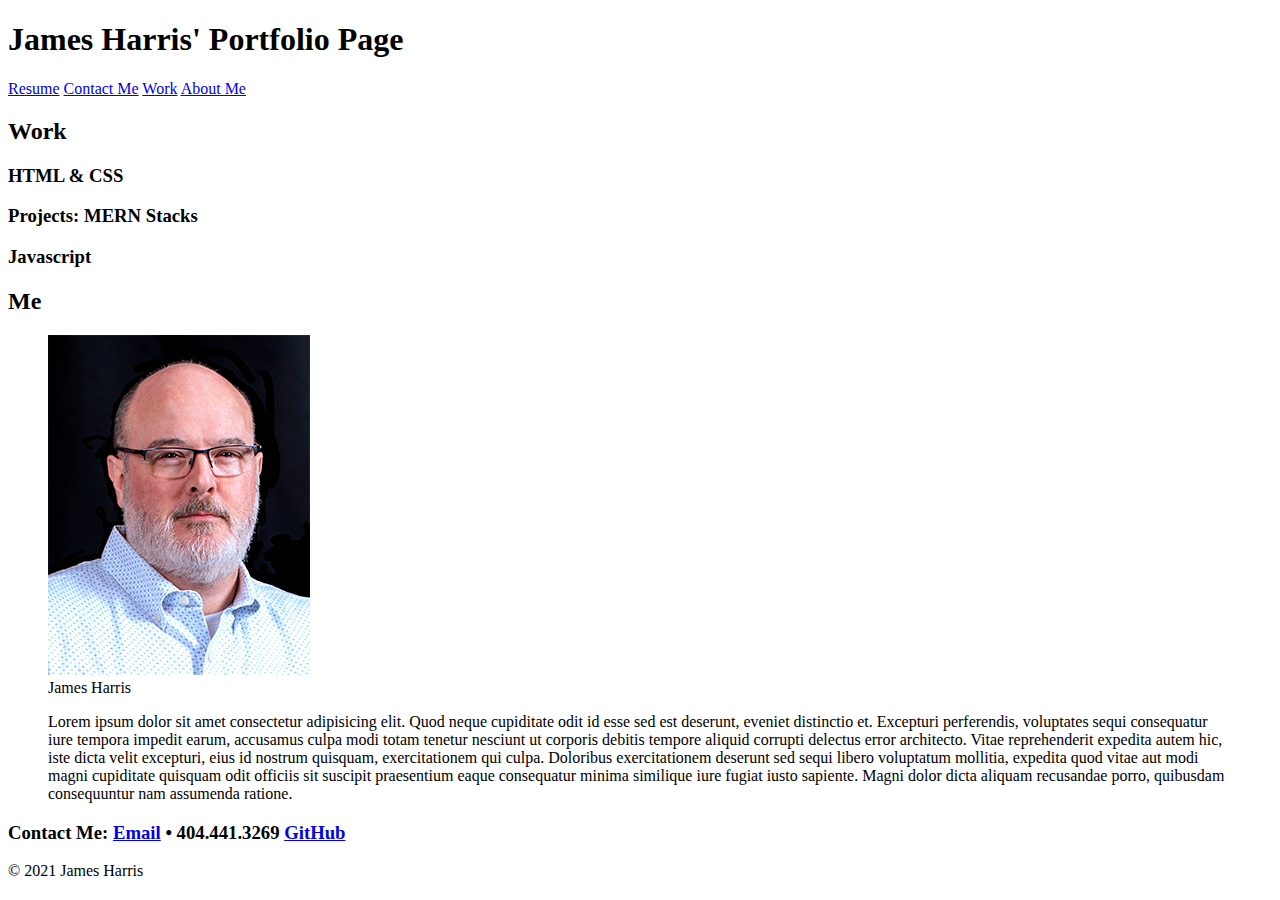
==== index.html @ 3a35663b "Created a new repo due to problem with original" ====
<!DOCTYPE html>

<html>

<head>
    <!-- Required meta tags -->
    <meta charset="utf-8">
    <meta http-equiv="X-UA-Compatible" content="IE=edge">

    <!-- Bootstrap -->

    <link href="https://cdn.jsdelivr.net/npm/bootstrap@5.0.0-beta2/dist/css/bootstrap.min.css" rel="stylesheet"
        integrity="sha384-BmbxuPwQa2lc/FVzBcNJ7UAyJxM6wuqIj61tLrc4wSX0szH/Ev+nYRRuWlolflfl" crossorigin="anonymous">

    <title>James' Portfolio Page</title>
    <meta name="description" content="">
    <meta name="viewport" content="width=device-width, initial-scale=1">
    <link rel="stylesheet" href="./Assets/css/style.css">
</head>
<!-- BEGIN BODY -->

<body>
    <!-- MAIN HEADER START -->
    <header>
        <h1>James Harris' Portfolio Page</h1>
    </header>
    <!-- MAIN HEADER END -->

    <!-- NAVBAR START -->
    <nav>
        <div class="topnav">
            <a href="https://www.linkedin.com/in/artboyatl/">Resume</a>
            <a href="#contact">Contact Me</a>
            <a href="#work">Work</a>
            <a class="active" href="#bio">About Me</a>
        </div>
    </nav>
    <!-- NAVBAR END -->


    <main>
        <h2 id="work">Work</h2>
        <section class="app">
            <div class="html-css">
                <h3>HTML & CSS</h3>
            </div>
        </section>
        <section>
            <div class="mern">
                <h3>Projects: MERN Stacks</h3>
            </div>
        </section>
        <section>
            <div class="javascript">
                <h3>Javascript</h3>
            </div>
        </section>
    </main>

    <aside id="bio" class="wrap">
        <h2>Me</h2>
        <figure>
            <img src="/assets/images/jim_headshot_avatar.jpg" alt="Headshot of James Harris">
            <figcaption>James Harris</figcaption>
            <p> Lorem ipsum dolor sit amet consectetur adipisicing elit.
                Quod neque cupiditate odit id esse sed est
                deserunt, eveniet distinctio et. Excepturi perferendis, voluptates sequi consequatur iure tempora
                impedit
                earum, accusamus culpa modi totam tenetur nesciunt ut corporis debitis tempore aliquid corrupti
                delectus
                error architecto. Vitae reprehenderit expedita autem hic, iste dicta velit excepturi, eius id
                nostrum
                quisquam, exercitationem qui culpa. Doloribus exercitationem deserunt sed sequi libero voluptatum
                mollitia,
                expedita quod vitae aut modi magni cupiditate quisquam odit officiis sit suscipit praesentium eaque
                consequatur minima similique iure fugiat iusto sapiente. Magni dolor dicta aliquam recusandae porro,
                quibusdam consequuntur nam assumenda ratione.
            </p>
        </figure>
    </aside>
    <footer>
        <h3 id="contact">Contact Me: <span><a href="mailto:artboyatl@gmail.com">Email</a> • 404.441.3269 <a
                    href="https://github.com/arcangyl1963/">GitHub</a></span></h3>
        <p>&copy; 2021 James Harris</p>
    </footer>

    <!-- Javascript bundle - Popper & Bootstrap JS -->
    <script src="https://cdn.jsdelivr.net/npm/@popperjs/core@2.6.0/dist/umd/popper.min.js"
        integrity="sha384-KsvD1yqQ1/1+IA7gi3P0tyJcT3vR+NdBTt13hSJ2lnve8agRGXTTyNaBYmCR/Nwi"
        crossorigin="anonymous"></script>
    <script src="https://cdn.jsdelivr.net/npm/bootstrap@5.0.0-beta2/dist/js/bootstrap.min.js"
        integrity="sha384-nsg8ua9HAw1y0W1btsyWgBklPnCUAFLuTMS2G72MMONqmOymq585AcH49TLBQObG"
        crossorigin="anonymous"></script>
    <script src="" async defer></script>
</body>
<!-- END BODY -->

</html>
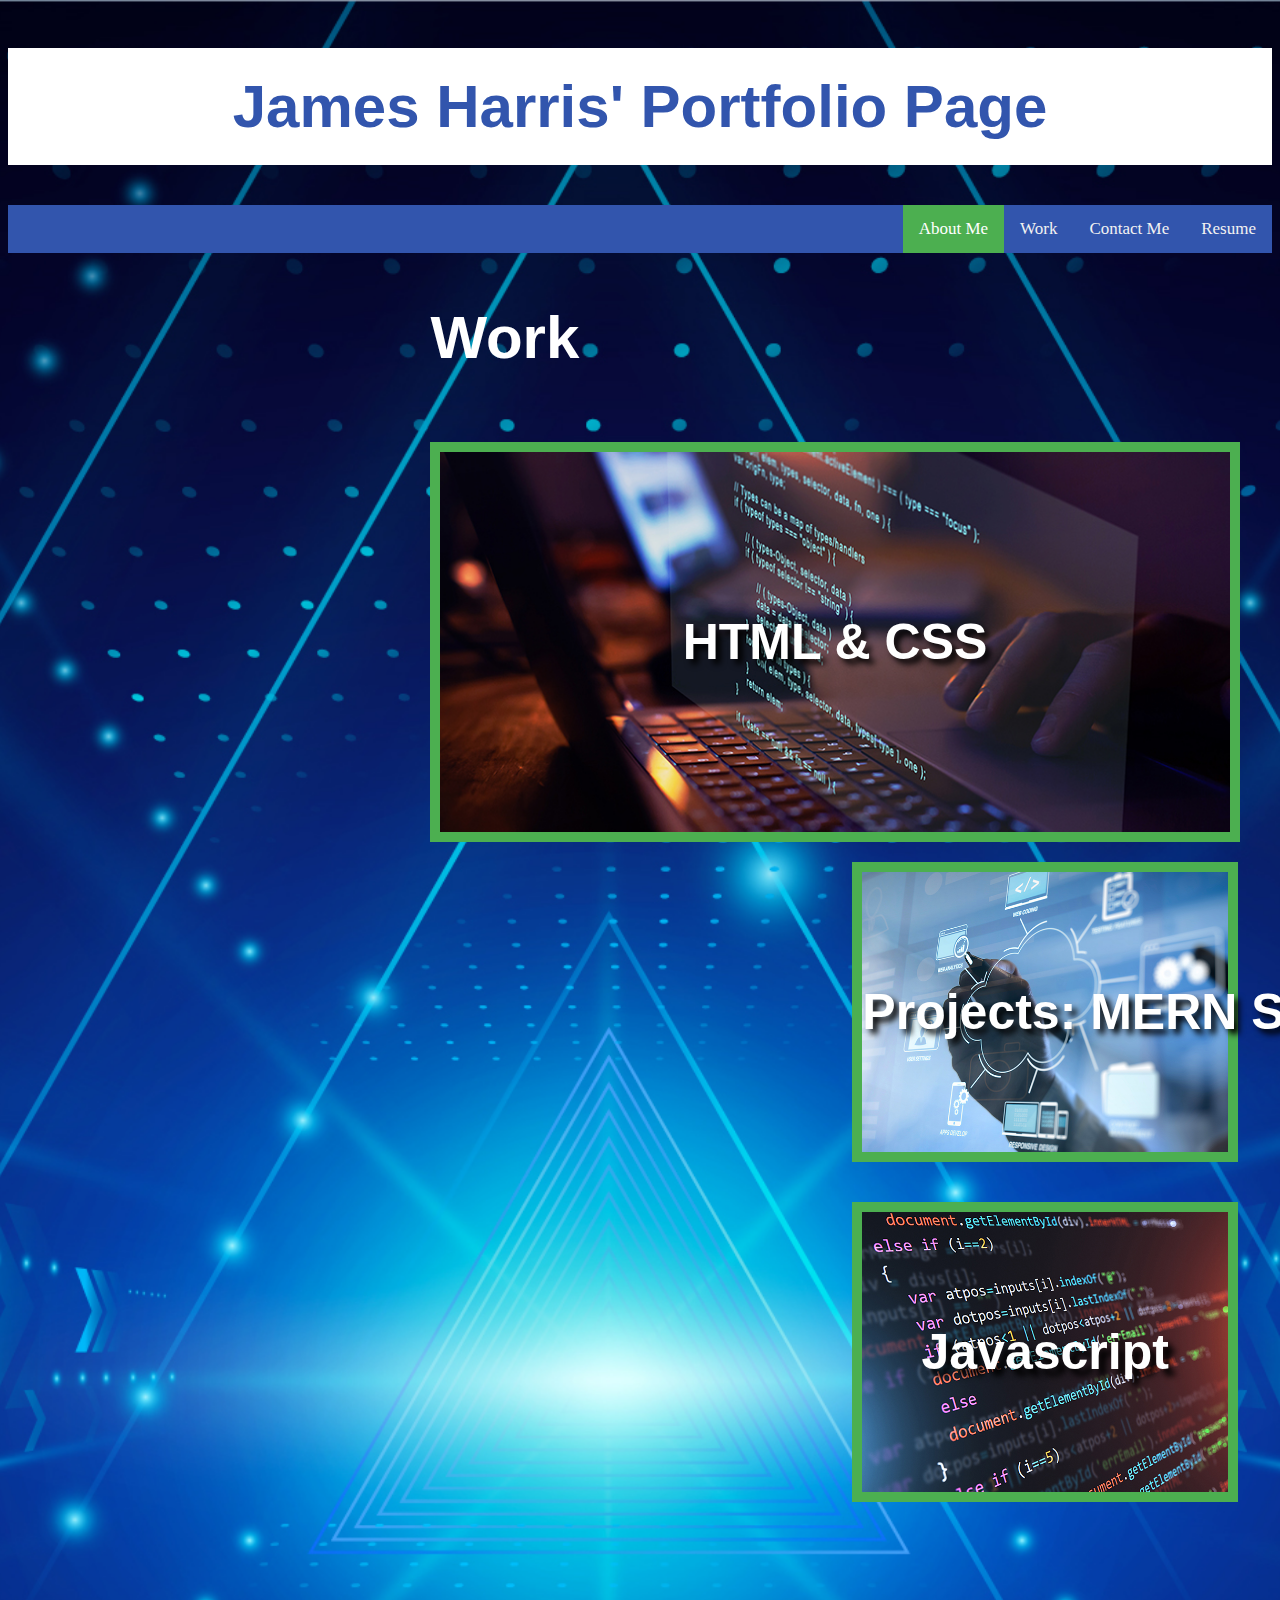
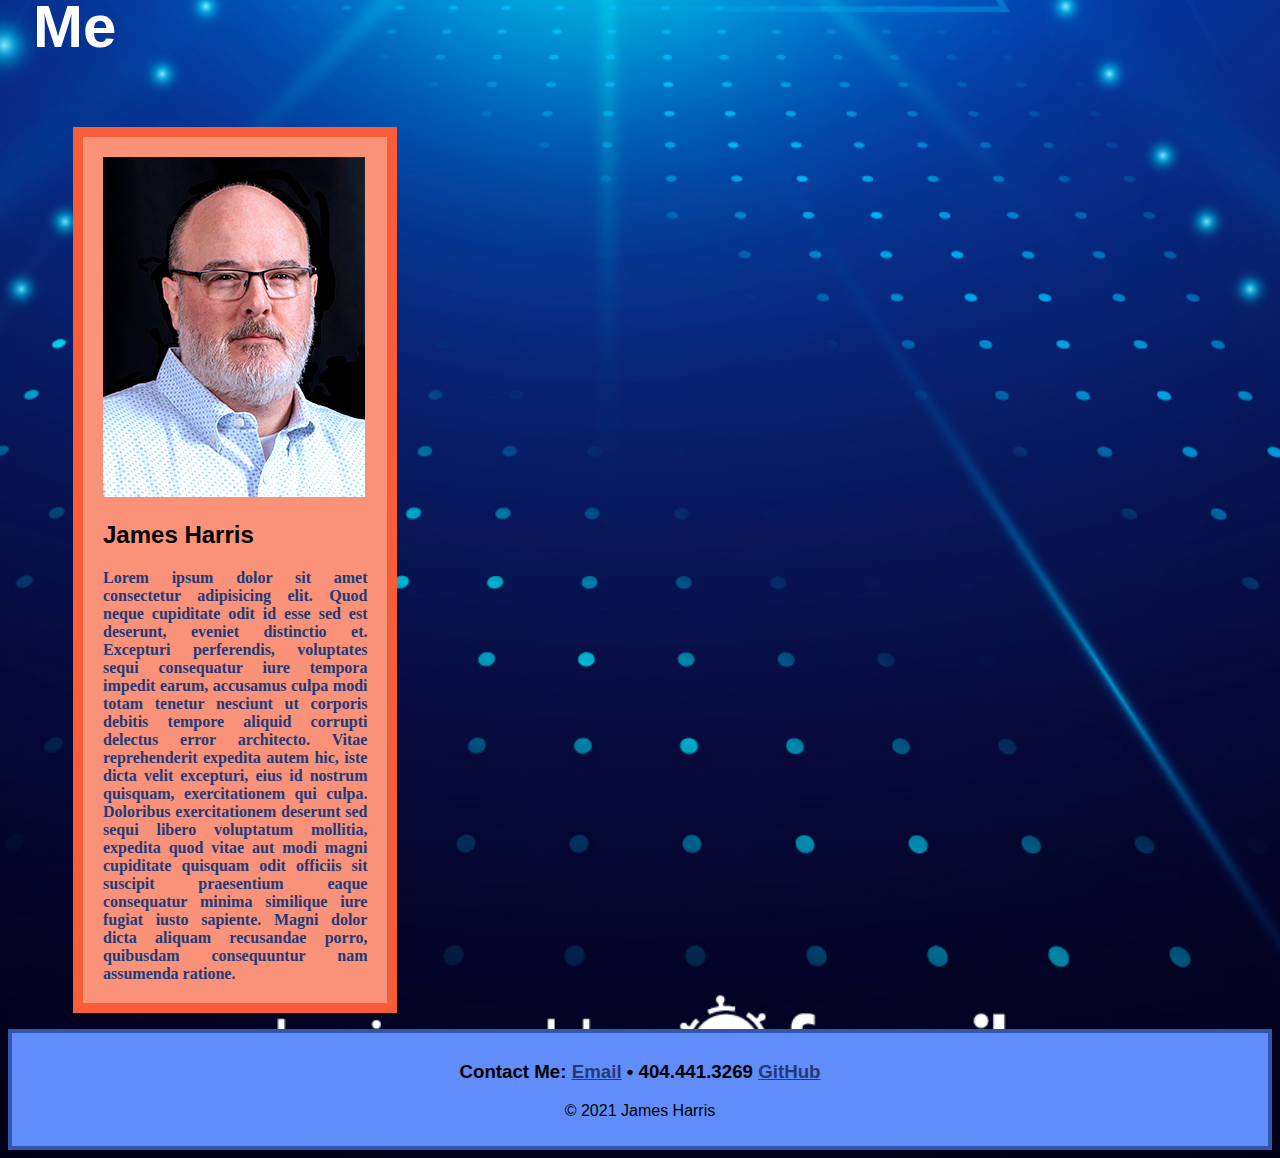
==== commit a9f9e3fc: "Fixed the path to styles.css in index.html" ====
--- a/index.html
+++ b/index.html
@@ -15,7 +15,7 @@
     <title>James' Portfolio Page</title>
     <meta name="description" content="">
     <meta name="viewport" content="width=device-width, initial-scale=1">
-    <link rel="stylesheet" href="./Assets/css/style.css">
+    <link rel="stylesheet" href="./assets/css/style.css">
 </head>
 <!-- BEGIN BODY -->
 
@@ -60,7 +60,7 @@
     <aside id="bio" class="wrap">
         <h2>Me</h2>
         <figure>
-            <img src="/assets/images/jim_headshot_avatar.jpg" alt="Headshot of James Harris">
+            <img src="./assets/images/jim_headshot_avatar.jpg" alt="Headshot of James Harris">
             <figcaption>James Harris</figcaption>
             <p> Lorem ipsum dolor sit amet consectetur adipisicing elit.
                 Quod neque cupiditate odit id esse sed est
--- a/assets/css/style.css
+++ b/assets/css/style.css
@@ -0,0 +1,247 @@
+* {
+    box-sizing: border-box;
+}
+
+/* HEADER STYLES */
+header {
+    display: flex;
+    justify-content: space-between;
+}
+
+header h1{
+    flex: 2 0 auto;
+    font-family: Impact, Haettenschweiler, 'Arial Narrow Bold', sans-serif;
+    font-size: 60px;
+    color: #3255AD;
+    text-align: center;
+    padding: 24px 0 24px 0;
+    background-color: white; 
+    background-size: cover;
+}
+/* NAVBAR STYLES */
+nav {
+    display: flex;
+}
+
+/* Add a blue background color to the top navigation */
+.topnav {
+    flex: 1 0 auto;
+    background-color: #3255AD;
+    overflow: hidden;
+}
+
+/* Style the links inside the navigation bar and float right*/
+.topnav a { 
+  float: right;
+  color: #f2f2f2;
+  text-align: center;
+  padding: 14px 16px;
+  text-decoration: none;
+  font-size: 17px;
+}
+
+/* Change the color of links on hover */
+.topnav a:hover {
+  background-color: #FA927A;
+  color: #3255AD;
+}
+
+/* Add a color to the active/current link */
+.topnav a.active {
+  background-color: #4CAF50;
+  color: white;
+}
+
+/* BODY BACKGROUND IMAGE STYLES */
+body {
+    flex: 1 0 auto;
+    opacity:1;
+	background-image:url(/assets/images/2527107.jpg);
+	background-repeat:no-repeat;
+	background-size: cover;
+    background-position: center;
+}
+
+/* WORK SECTION STYLES */
+main {
+    flex: 1 0 auto;
+    float: right;
+    margin-right: 20px;
+    margin-bottom: 20px;
+    width: 65%;
+    justify-content: space-between;
+    align-items: center;
+}
+
+main h2 {
+    flex: 1 0 auto;
+    font-family: Verdana, Geneva, Tahoma, sans-serif;
+    font-size: 60px;
+    font-weight: bold;
+    color: white;
+}
+
+main section {
+    flex: 1 0 auto;
+    float: right;
+    width: 48.645%;
+    margin: 10px;
+    flex-direction: row;
+    justify-content: space-between;
+}
+
+.app {
+    flex: 1 0 auto;
+    float: right;
+    width: 100%;
+    height: 400px;
+    margin: 10px;
+}
+
+/* BACKGROUND IMAGES AND HEADER STYLES FOR WORK PANELS */
+
+.html-css {
+    display: flex;
+    width: 98.5%;
+    height: 400px;
+    margin: 10px;
+    background-image: url("/assets/images/work_html-css.jpg");
+    background-size: cover;
+    background-position: center;
+    border: solid 10px #4CAF50;
+    align-items: center;
+}
+
+.html-css h3 {
+    flex: 1 0 auto;
+    font-family: Impact, Haettenschweiler, 'Arial Narrow Bold', sans-serif;
+    font-size: 50px;
+    text-shadow: 5px 5px 6px #000;
+    color: white;
+    text-align: center;
+    align-items: center;
+}
+
+.mern {
+    display: flex;
+    width: 96.5%;
+    height: 300px;
+    margin: 10px;
+    background-image: url("/assets/images/work_mernstack.jpg");
+    background-size: cover;
+    background-position: center;
+    border: solid 10px #4CAF50;
+    flex-direction: row;
+    align-items: center;
+}
+
+.mern h3 {
+    flex: 1 0 auto;
+    font-family: Impact, Haettenschweiler, 'Arial Narrow Bold', sans-serif;
+    font-size: 50px;
+    text-shadow: 5px 5px 6px #000;
+    color: white;
+    text-align: center;
+    align-items: center;
+
+}
+
+.javascript {
+    display: flex;
+    width: 96.5%;
+    height: 300px;
+    margin: 10px;
+    background-image: url("/assets/images/work_javascript.jpg");
+    background-size: cover;
+    background-position: center;
+    border: solid 10px #4CAF50;
+    flex-direction: row;
+    align-items: center;
+}
+
+.javascript h3 {
+    flex: 1 0 auto;
+    font-family: Impact, Haettenschweiler, 'Arial Narrow Bold', sans-serif;
+    font-size: 50px;
+    text-shadow: 7px 7px 6px #000;
+    color: white;
+    text-align: center;
+    align-items: center;
+}
+
+/* ASIDE STYLES */
+ .wrap {
+    flex: 1 0 auto;
+    float: left;
+    width: 32%;
+    height: auto;
+    margin-left: 25px;
+    align-items: center;
+}
+
+.wrap h2{
+    flex: 1 0 auto;
+    font-family: Verdana, Geneva, Tahoma, sans-serif;
+    font-size: 60px;
+    font-weight: bold;
+    color: white;
+}
+
+.wrap figure {
+    flex: 1 0 auto ;
+    color: #223a77;
+    font-family: Georgia, 'Times New Roman', Times, serif;
+    font-weight: bold;
+    background: #FA927A;
+    background-size: cover;
+    float: inherit;
+    border: solid 10px #f85d3a;
+}
+
+figcaption {
+    display: flex;
+    margin-left: 20px;
+    font-family: Verdana, Geneva, Tahoma, sans-serif;
+    color: black;
+    font-weight: bold;
+    font-size: 24px;
+}
+
+.wrap img {
+    flex: 1 0 auto;
+    max-width: 100%;
+    margin: 20px;
+    height: fit-content;
+}
+
+.wrap p {
+    flex: 1 0 auto;
+    float: left;
+    margin: 20px;
+    text-align: justify;
+}
+
+/* FOOTER STYLES */
+
+footer {
+    flex: 1 0 auto;
+    background: #618DFA ;
+    border: solid #3255AD 4px;
+    padding: 10px;
+    clear: both;
+    font-family: 'Trebuchet MS', 'Lucida Sans Unicode', 'Lucida Grande', 'Lucida Sans', Arial, sans-serif;
+    text-align: center;
+}
+
+footer a {
+    color: #223a77;
+}
+
+footer a:hover {
+    color: red;
+}
+
+footer p {
+    flex: 1 0 auto;
+    text-align: center;
+}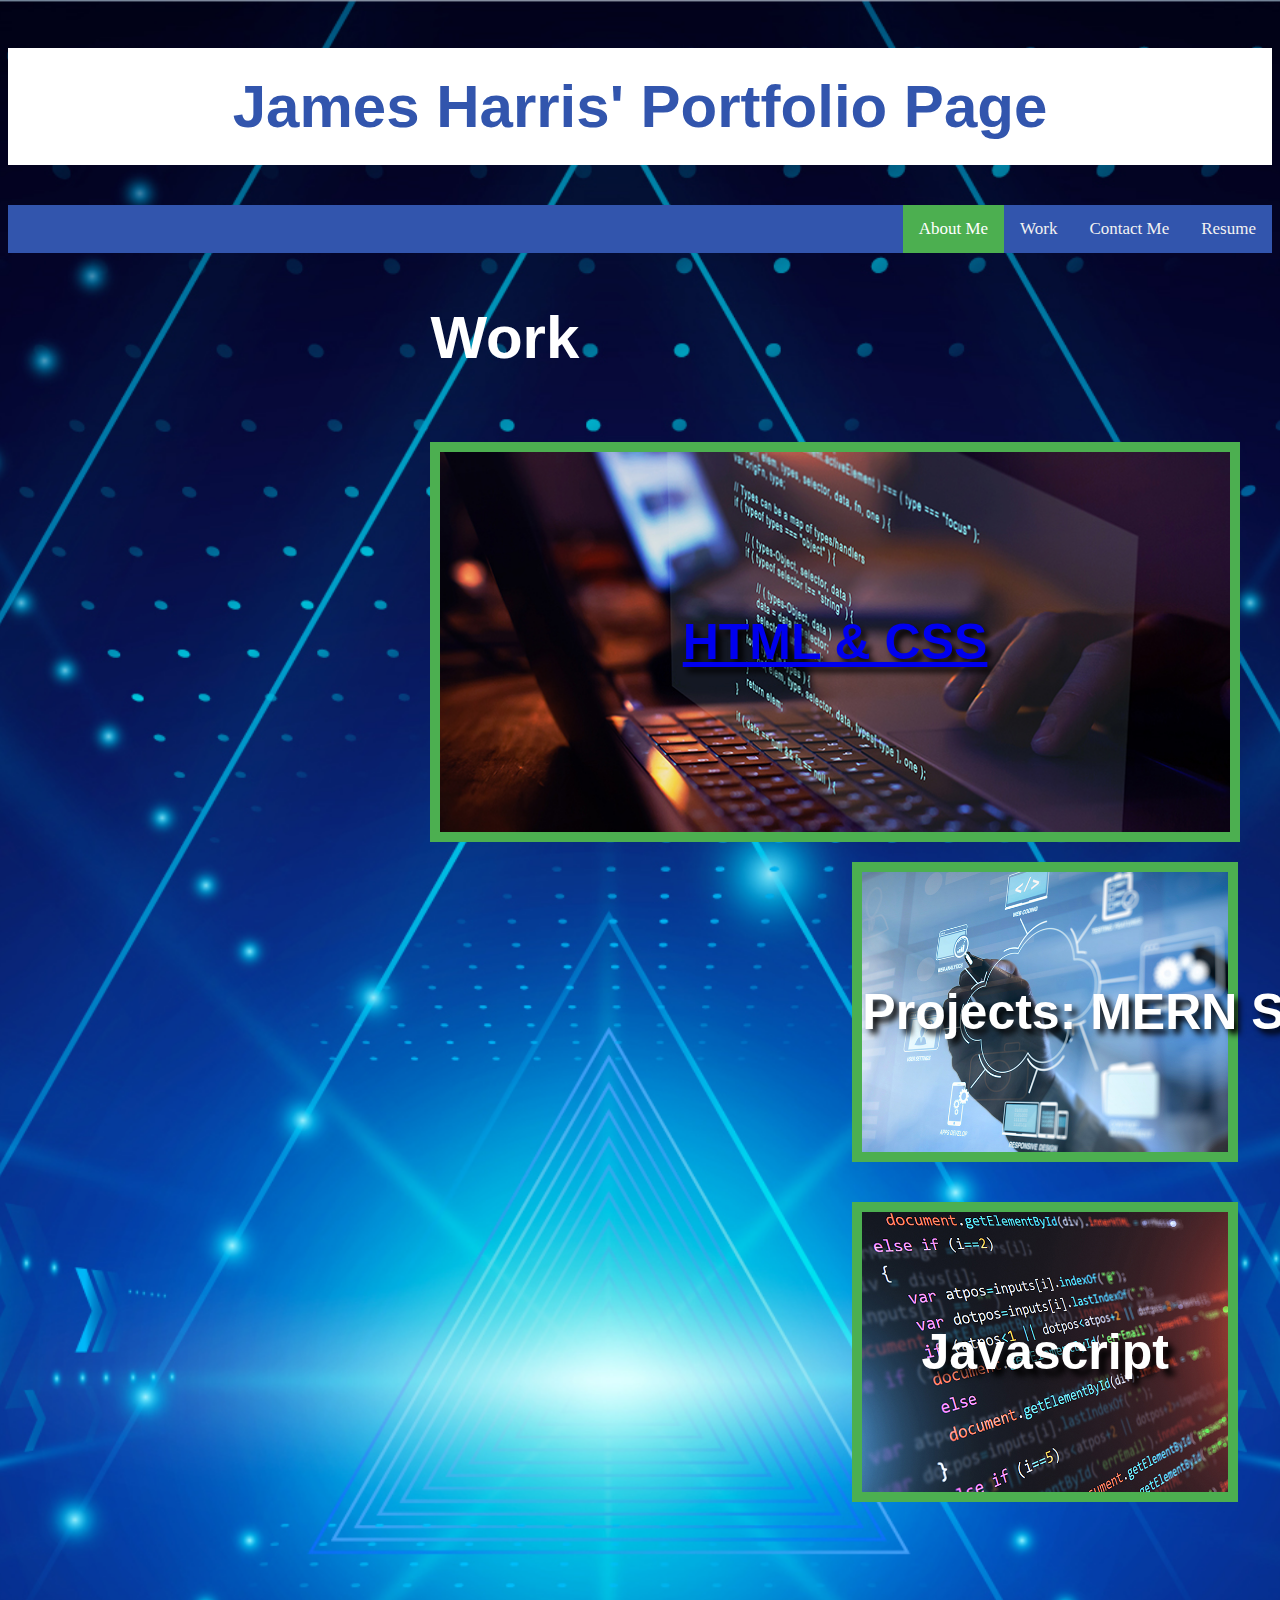
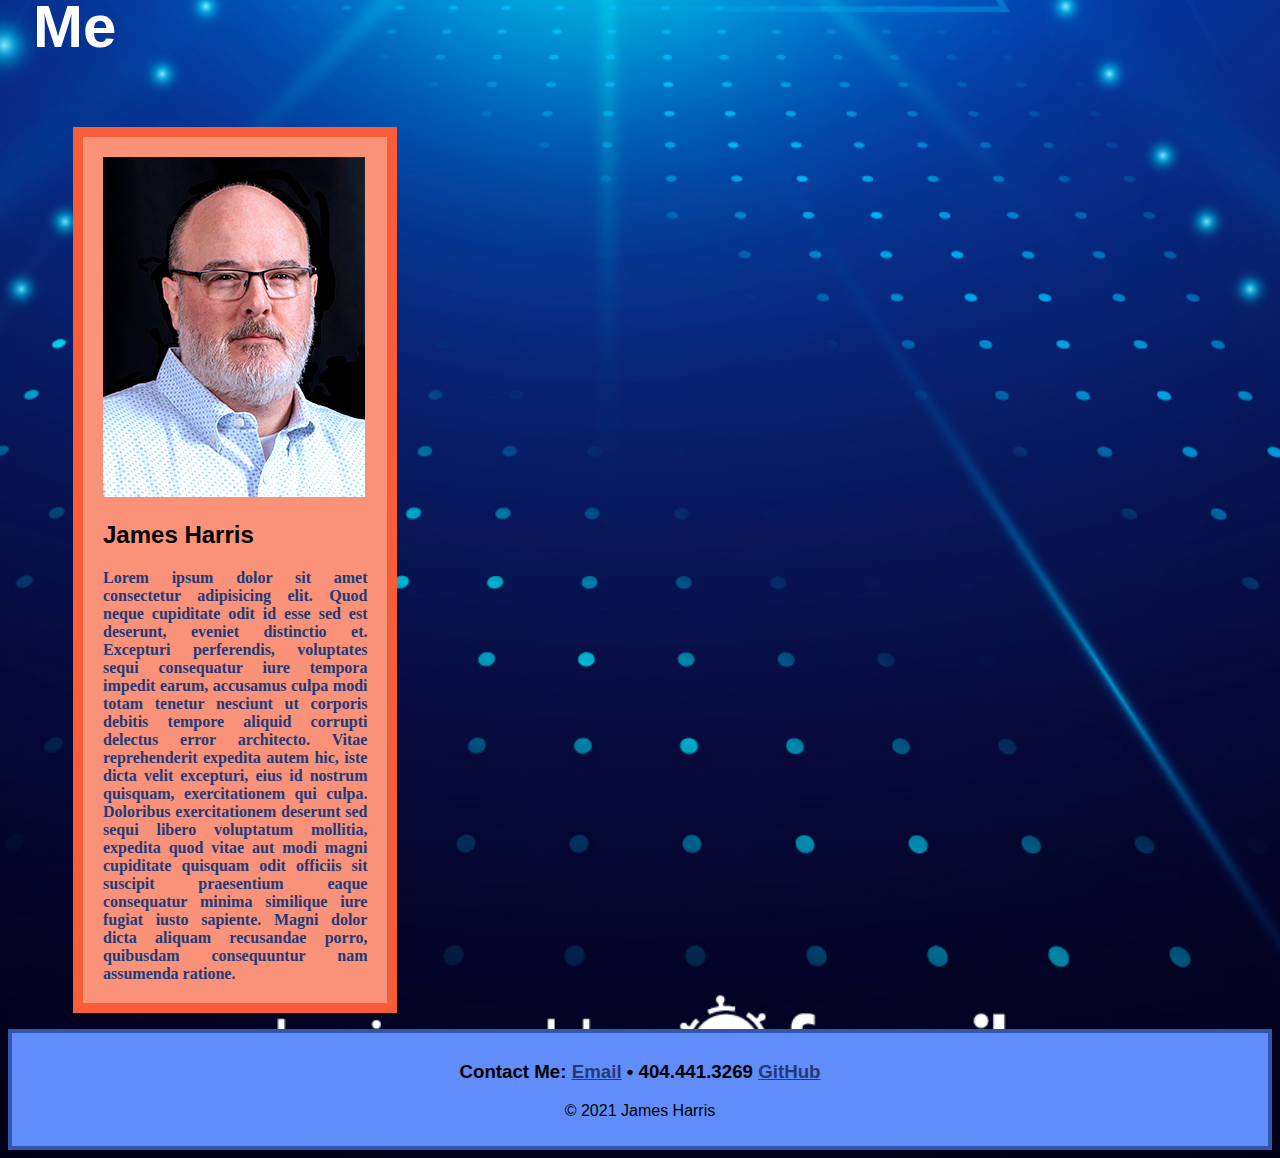
==== commit bb2acdf3: "updated index.html" ====
--- a/index.html
+++ b/index.html
@@ -42,7 +42,8 @@
         <h2 id="work">Work</h2>
         <section class="app">
             <div class="html-css">
-                <h3>HTML & CSS</h3>
+                <h3><a href="https://arcangyl1963.github.io/HOMEWK-01-HTML-GIT-CSS/">HTML & CSS</a></h3>
+                
             </div>
         </section>
         <section>
--- a/assets/css/style.css
+++ b/assets/css/style.css
@@ -56,7 +56,7 @@
 body {
     flex: 1 0 auto;
     opacity:1;
-	background-image:url(/assets/images/2527107.jpg);
+	background-image:url(../images/2527107.jpg);
 	background-repeat:no-repeat;
 	background-size: cover;
     background-position: center;
@@ -105,7 +105,7 @@
     width: 98.5%;
     height: 400px;
     margin: 10px;
-    background-image: url("/assets/images/work_html-css.jpg");
+    background-image: url("../images/work_html-css.jpg");
     background-size: cover;
     background-position: center;
     border: solid 10px #4CAF50;
@@ -127,7 +127,7 @@
     width: 96.5%;
     height: 300px;
     margin: 10px;
-    background-image: url("/assets/images/work_mernstack.jpg");
+    background-image: url("../images/work_mernstack.jpg");
     background-size: cover;
     background-position: center;
     border: solid 10px #4CAF50;
@@ -151,7 +151,7 @@
     width: 96.5%;
     height: 300px;
     margin: 10px;
-    background-image: url("/assets/images/work_javascript.jpg");
+    background-image: url("../images/work_javascript.jpg");
     background-size: cover;
     background-position: center;
     border: solid 10px #4CAF50;
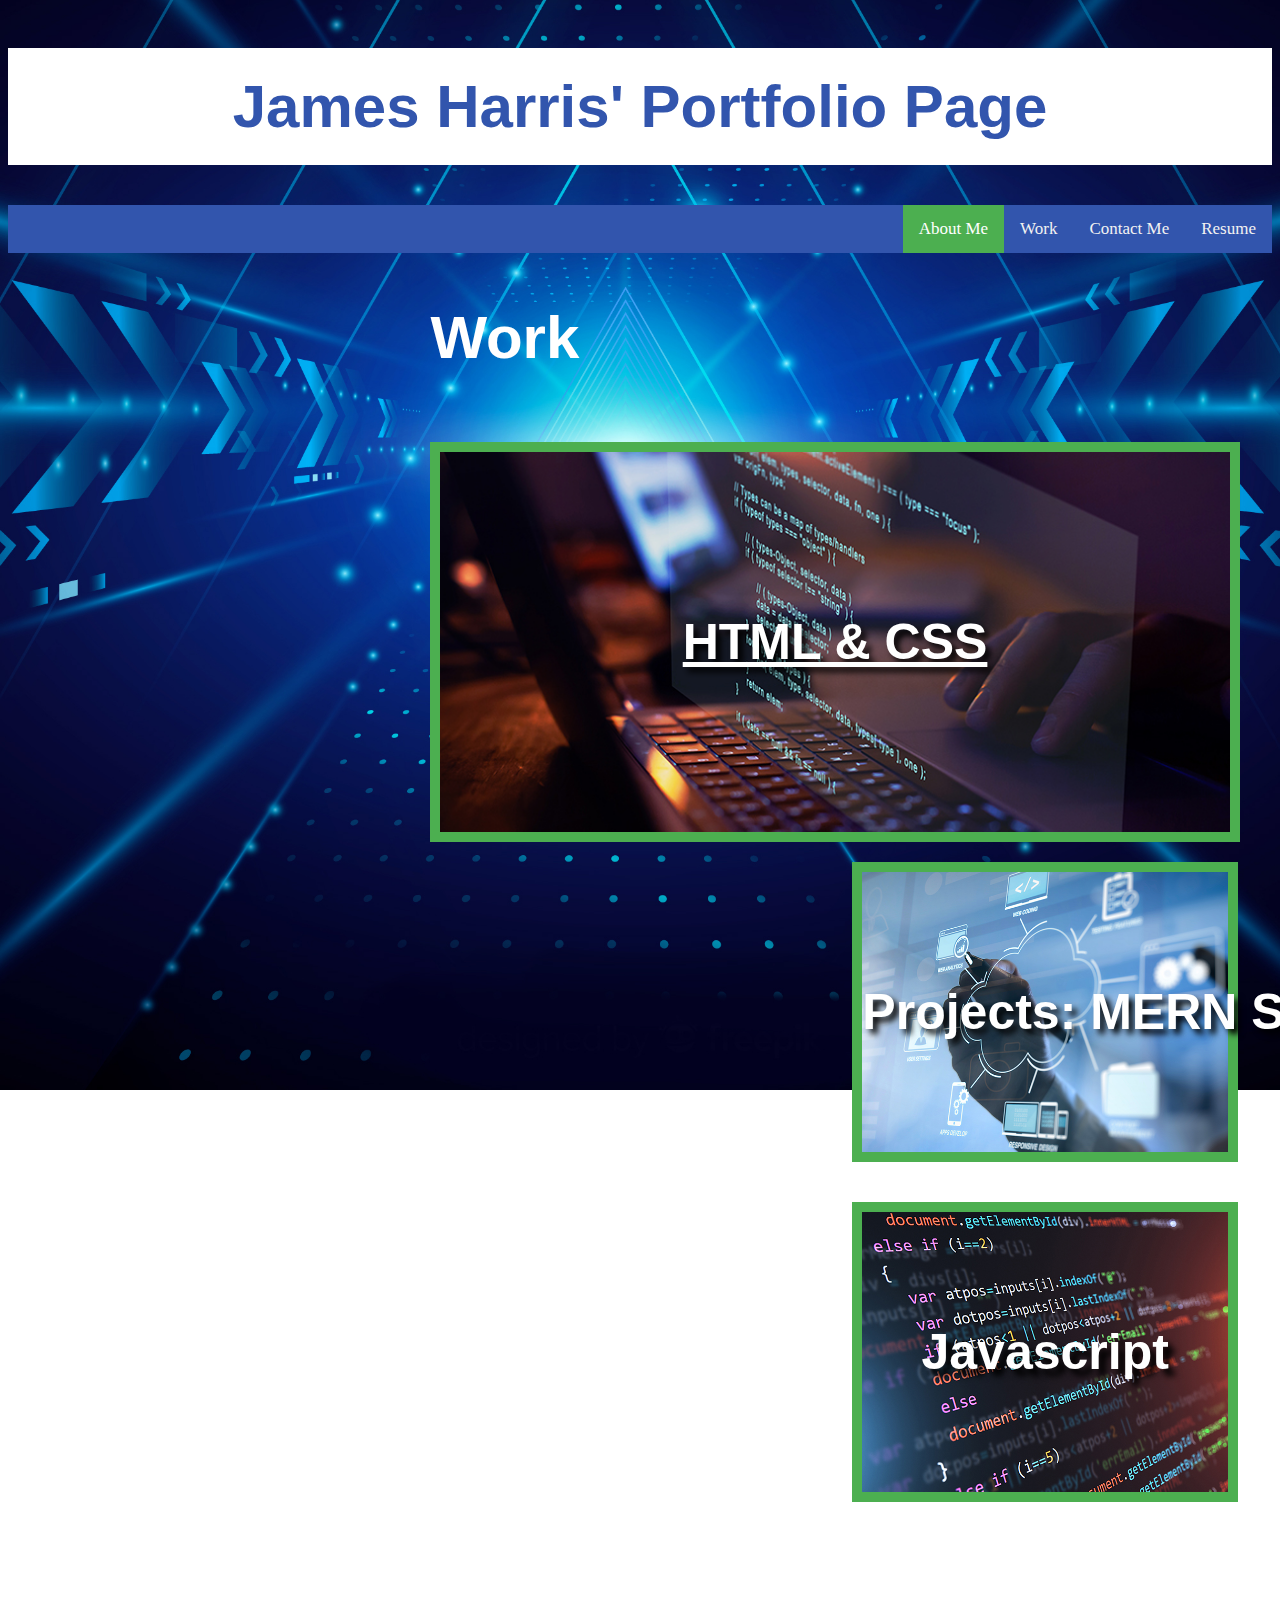
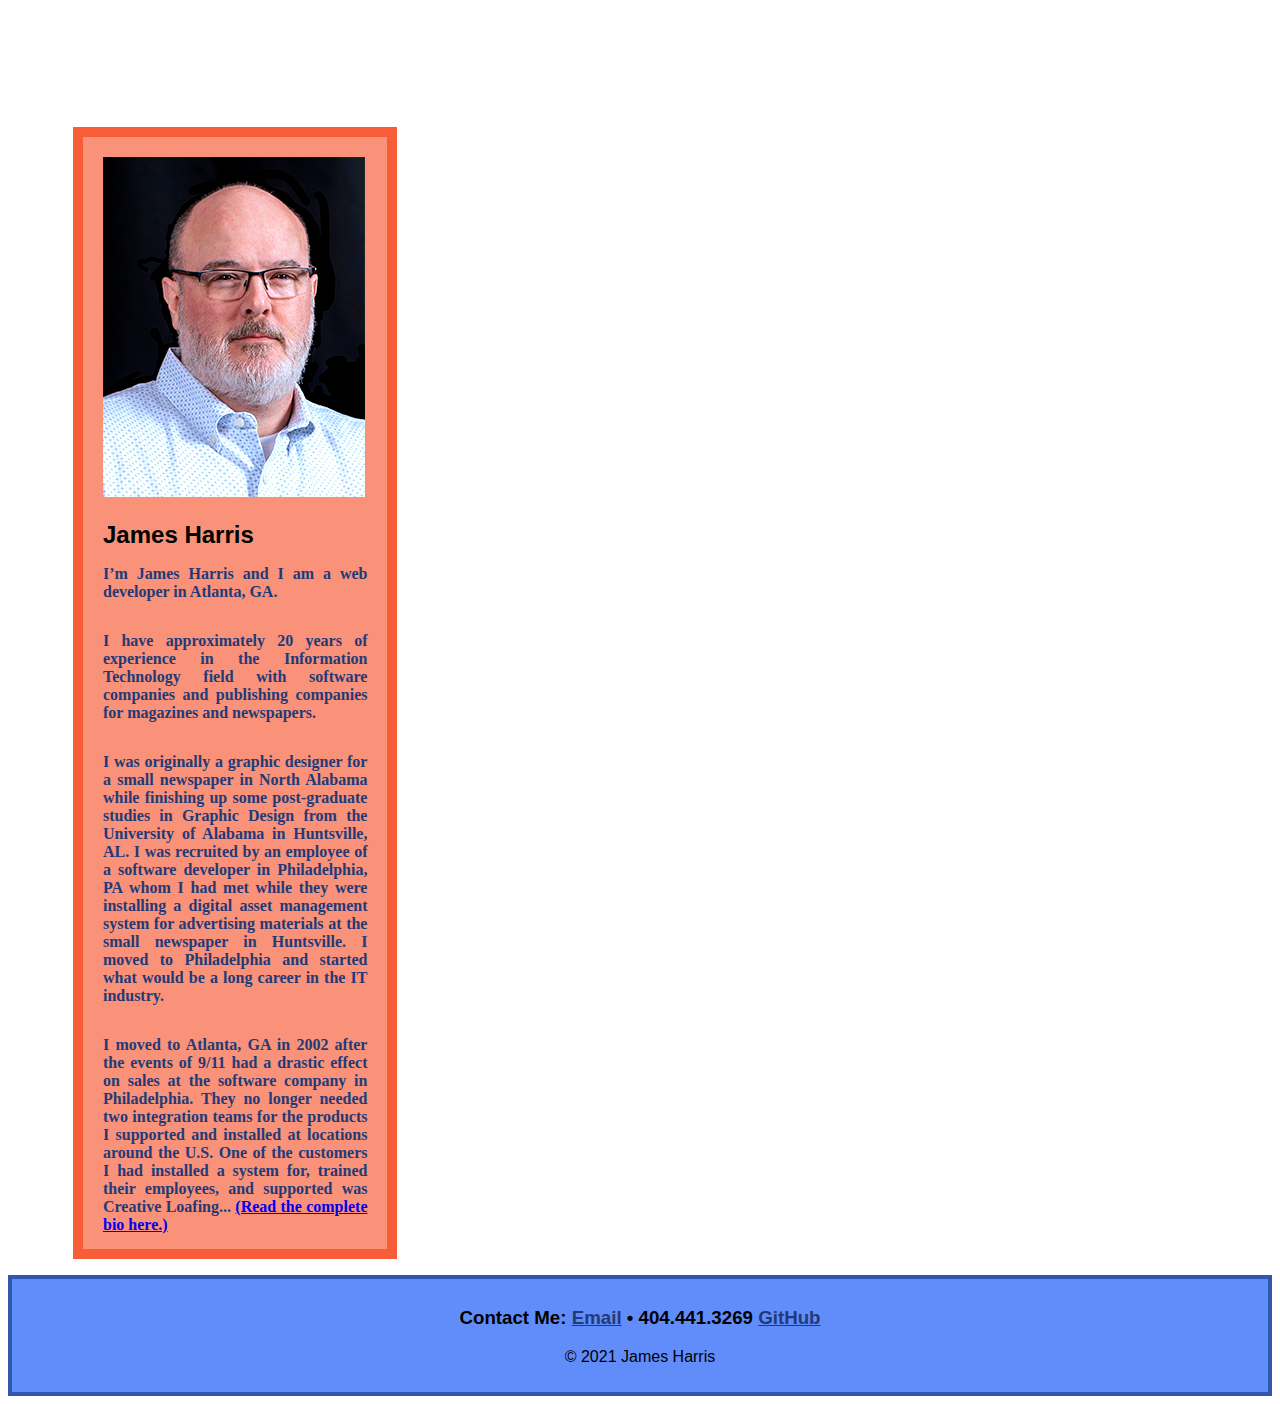
==== commit 69666743: "Updated the About Me section with bio content and link to bio-page.html that was also added" ====
--- a/index.html
+++ b/index.html
@@ -63,20 +63,10 @@
         <figure>
             <img src="./assets/images/jim_headshot_avatar.jpg" alt="Headshot of James Harris">
             <figcaption>James Harris</figcaption>
-            <p> Lorem ipsum dolor sit amet consectetur adipisicing elit.
-                Quod neque cupiditate odit id esse sed est
-                deserunt, eveniet distinctio et. Excepturi perferendis, voluptates sequi consequatur iure tempora
-                impedit
-                earum, accusamus culpa modi totam tenetur nesciunt ut corporis debitis tempore aliquid corrupti
-                delectus
-                error architecto. Vitae reprehenderit expedita autem hic, iste dicta velit excepturi, eius id
-                nostrum
-                quisquam, exercitationem qui culpa. Doloribus exercitationem deserunt sed sequi libero voluptatum
-                mollitia,
-                expedita quod vitae aut modi magni cupiditate quisquam odit officiis sit suscipit praesentium eaque
-                consequatur minima similique iure fugiat iusto sapiente. Magni dolor dicta aliquam recusandae porro,
-                quibusdam consequuntur nam assumenda ratione.
-            </p>
+            <p> I’m James Harris and I am a web developer in Atlanta, GA.</p>
+            <p>I have approximately 20 years of experience in the Information Technology field with software companies and publishing companies for magazines and newspapers.</p>                
+            <p>I was originally a graphic designer for a small newspaper in North Alabama while finishing up some post-graduate studies in Graphic Design from the University of Alabama in Huntsville, AL. I was recruited by an employee of a software developer in Philadelphia, PA whom I had met while they were installing a digital asset management system for advertising materials at the small newspaper in Huntsville. I moved to Philadelphia and started what would be a long career in the IT industry.</p>
+            <p>I moved to Atlanta, GA in 2002 after the events of 9/11 had a drastic effect on sales at the software company in Philadelphia. They no longer needed two integration teams for the products I supported and installed at locations around the U.S. One of the customers I had installed a system for, trained their employees, and supported was Creative Loafing... <a href="./bio-page.html">(Read the complete bio here.)</a></p>
         </figure>
     </aside>
     <footer>
--- a/assets/css/style.css
+++ b/assets/css/style.css
@@ -56,7 +56,9 @@
 body {
     flex: 1 0 auto;
     opacity:1;
-	background-image:url(../images/2527107.jpg);
+	background-image:url(../images/erectangle_1.png);
+    height: 100%;
+    background-attachment: fixed;
 	background-repeat:no-repeat;
 	background-size: cover;
     background-position: center;
@@ -122,6 +124,13 @@
     align-items: center;
 }
 
+.html-css a {
+    color: white;
+}
+
+.html-css a:hover {
+    color: red;
+}
 .mern {
     display: flex;
     width: 96.5%;
@@ -217,7 +226,9 @@
 .wrap p {
     flex: 1 0 auto;
     float: left;
-    margin: 20px;
+    margin-left: 20px;
+    margin-right: 20px;
+    margin-bottom: 15px;
     text-align: justify;
 }
 
@@ -244,4 +255,33 @@
 footer p {
     flex: 1 0 auto;
     text-align: center;
+}
+/* BIO PAGE STYLES */
+
+.biopage {
+    display: flex;
+    color: #223a77;
+    font-family: Georgia, 'Times New Roman', Times, serif;
+    font-weight: bold;
+    background: #FA927A;
+    background-size: cover;
+    border: solid 10px #f85d3a;
+    /* align-items: center; */
+    justify-content: center;
+    flex-direction: column;
+    /* margin: 1em; */
+    padding: 6em;
+}
+
+article {
+        position: absolute;
+        top: 50%;
+        left:50%;
+        right: 1%;
+        /* margin-right: 10%; */
+        transform: translate(-50%, -50%) }
+}
+
+article p {
+   margin-bottom: 5px;
 }